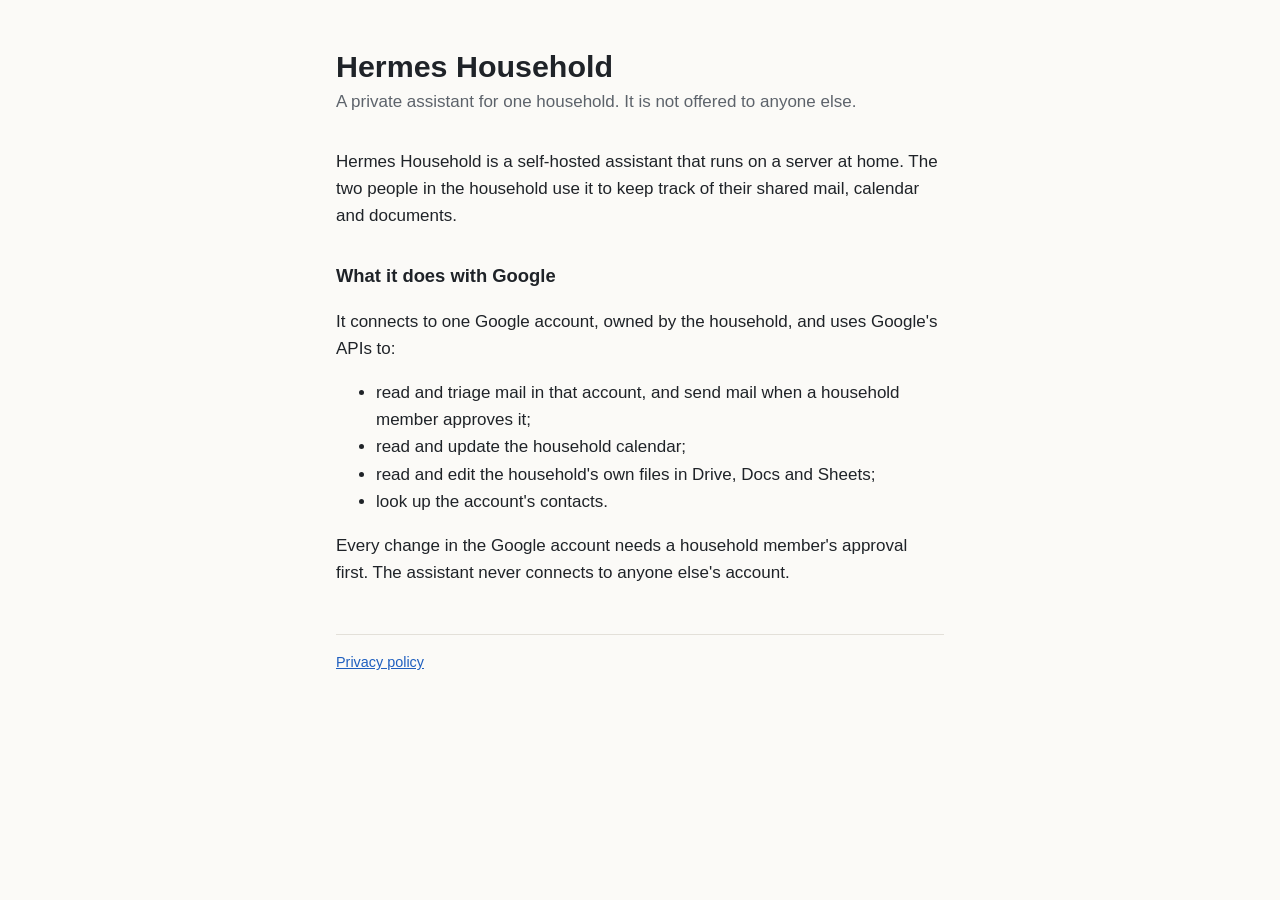
==== index.html @ ac9f37cc "Add the Hermes Household home page and privacy policy" ====
<!doctype html>
<html lang="en">
<head>
  <meta charset="utf-8">
  <meta name="viewport" content="width=device-width, initial-scale=1">
  <title>Hermes Household</title>
  <meta name="description" content="A private assistant used by one household with its own Google account.">
  <link rel="stylesheet" href="style.css">
</head>
<body>
<main>
  <h1>Hermes Household</h1>
  <p class="lede">A private assistant for one household. It is not offered to anyone else.</p>

  <p>Hermes Household is a self-hosted assistant that runs on a server at home. The two people in the
  household use it to keep track of their shared mail, calendar and documents.</p>

  <h2>What it does with Google</h2>
  <p>It connects to one Google account, owned by the household, and uses Google's APIs to:</p>
  <ul>
    <li>read and triage mail in that account, and send mail when a household member approves it;</li>
    <li>read and update the household calendar;</li>
    <li>read and edit the household's own files in Drive, Docs and Sheets;</li>
    <li>look up the account's contacts.</li>
  </ul>
  <p>Every change in the Google account needs a household member's approval first. The assistant never
  connects to anyone else's account.</p>

  <footer>
    <a href="privacy.html">Privacy policy</a>
  </footer>
</main>
</body>
</html>
---- style.css ----
:root {
  --bg: #fbfaf7;
  --text: #1f2328;
  --muted: #5d636b;
  --rule: #e3e0d9;
  --link: #1f5fbf;
}
@media (prefers-color-scheme: dark) {
  :root {
    --bg: #16181b;
    --text: #e6e6e3;
    --muted: #a3a8ae;
    --rule: #2c3035;
    --link: #7fb0ff;
  }
}
* { box-sizing: border-box; }
body {
  margin: 0;
  background: var(--bg);
  color: var(--text);
  font: 17px/1.6 -apple-system, BlinkMacSystemFont, "Segoe UI", Roboto, "Helvetica Neue", Arial, sans-serif;
}
main { max-width: 40rem; margin: 0 auto; padding: 3rem 1rem 4rem; }
h1 { font-size: 1.9rem; line-height: 1.2; margin: 0 0 .25rem; }
h2 { font-size: 1.15rem; margin: 2rem 0 .5rem; }
.lede { color: var(--muted); margin: 0 0 2rem; }
a { color: var(--link); }
footer { margin-top: 3rem; padding-top: 1rem; border-top: 1px solid var(--rule); color: var(--muted); font-size: .9rem; }
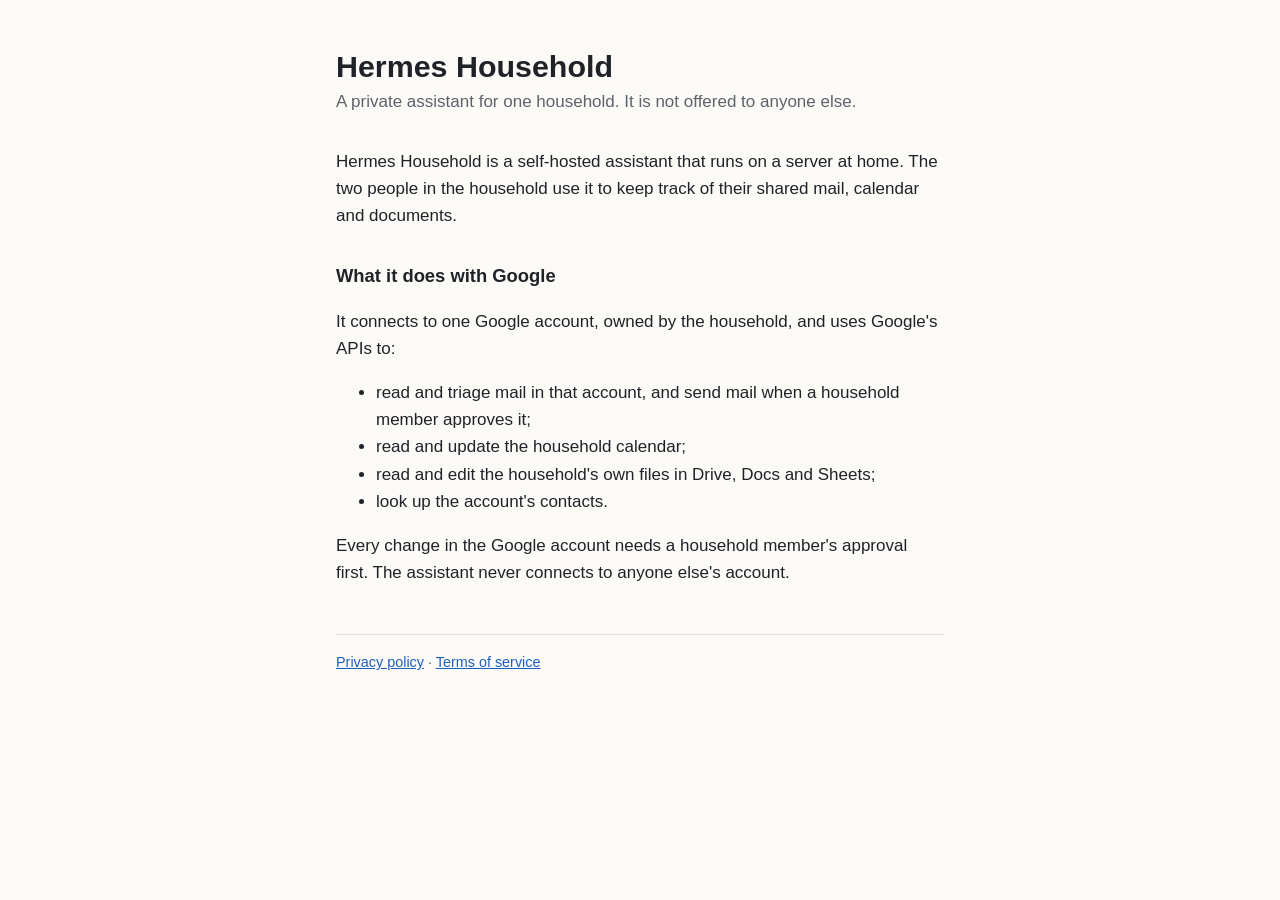
==== commit a2e1a36a: "Add a terms of service page Google asks for a public terms of service link before the OAuth app can " ====
--- a/index.html
+++ b/index.html
@@ -27,7 +27,7 @@
   connects to anyone else's account.</p>
 
   <footer>
-    <a href="privacy.html">Privacy policy</a>
+    <a href="privacy.html">Privacy policy</a> · <a href="terms.html">Terms of service</a>
   </footer>
 </main>
 </body>
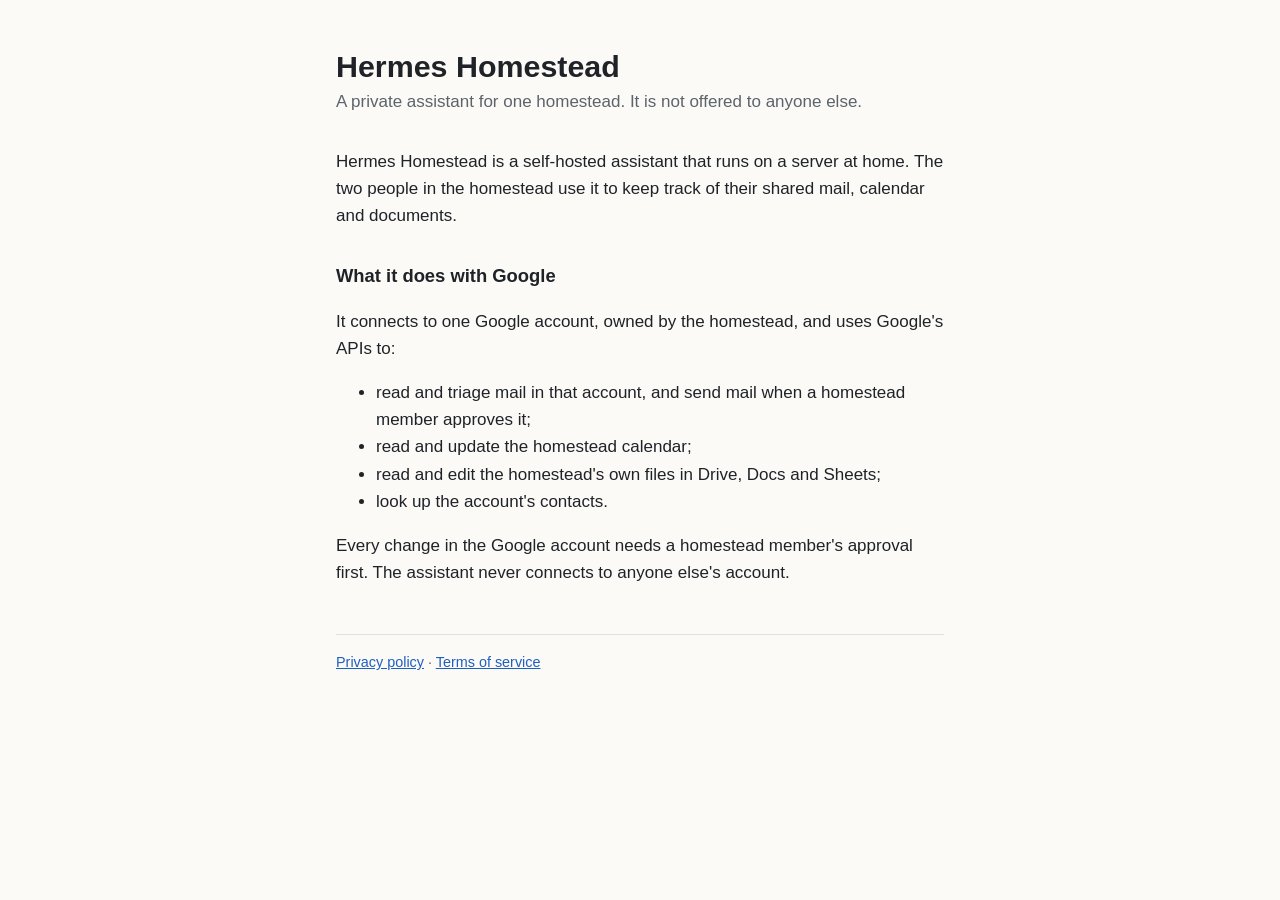
==== commit 171b1379: "Call the assistant Hermes Homestead, for one homestead Co-Authored-By: Claude Opus 5.5 (1M context) " ====
--- a/index.html
+++ b/index.html
@@ -3,27 +3,27 @@
 <head>
   <meta charset="utf-8">
   <meta name="viewport" content="width=device-width, initial-scale=1">
-  <title>Hermes Household</title>
-  <meta name="description" content="A private assistant used by one household with its own Google account.">
+  <title>Hermes Homestead</title>
+  <meta name="description" content="A private assistant used by one homestead with its own Google account.">
   <link rel="stylesheet" href="style.css">
 </head>
 <body>
 <main>
-  <h1>Hermes Household</h1>
-  <p class="lede">A private assistant for one household. It is not offered to anyone else.</p>
+  <h1>Hermes Homestead</h1>
+  <p class="lede">A private assistant for one homestead. It is not offered to anyone else.</p>
 
-  <p>Hermes Household is a self-hosted assistant that runs on a server at home. The two people in the
-  household use it to keep track of their shared mail, calendar and documents.</p>
+  <p>Hermes Homestead is a self-hosted assistant that runs on a server at home. The two people in the
+  homestead use it to keep track of their shared mail, calendar and documents.</p>
 
   <h2>What it does with Google</h2>
-  <p>It connects to one Google account, owned by the household, and uses Google's APIs to:</p>
+  <p>It connects to one Google account, owned by the homestead, and uses Google's APIs to:</p>
   <ul>
-    <li>read and triage mail in that account, and send mail when a household member approves it;</li>
-    <li>read and update the household calendar;</li>
-    <li>read and edit the household's own files in Drive, Docs and Sheets;</li>
+    <li>read and triage mail in that account, and send mail when a homestead member approves it;</li>
+    <li>read and update the homestead calendar;</li>
+    <li>read and edit the homestead's own files in Drive, Docs and Sheets;</li>
     <li>look up the account's contacts.</li>
   </ul>
-  <p>Every change in the Google account needs a household member's approval first. The assistant never
+  <p>Every change in the Google account needs a homestead member's approval first. The assistant never
   connects to anyone else's account.</p>
 
   <footer>
